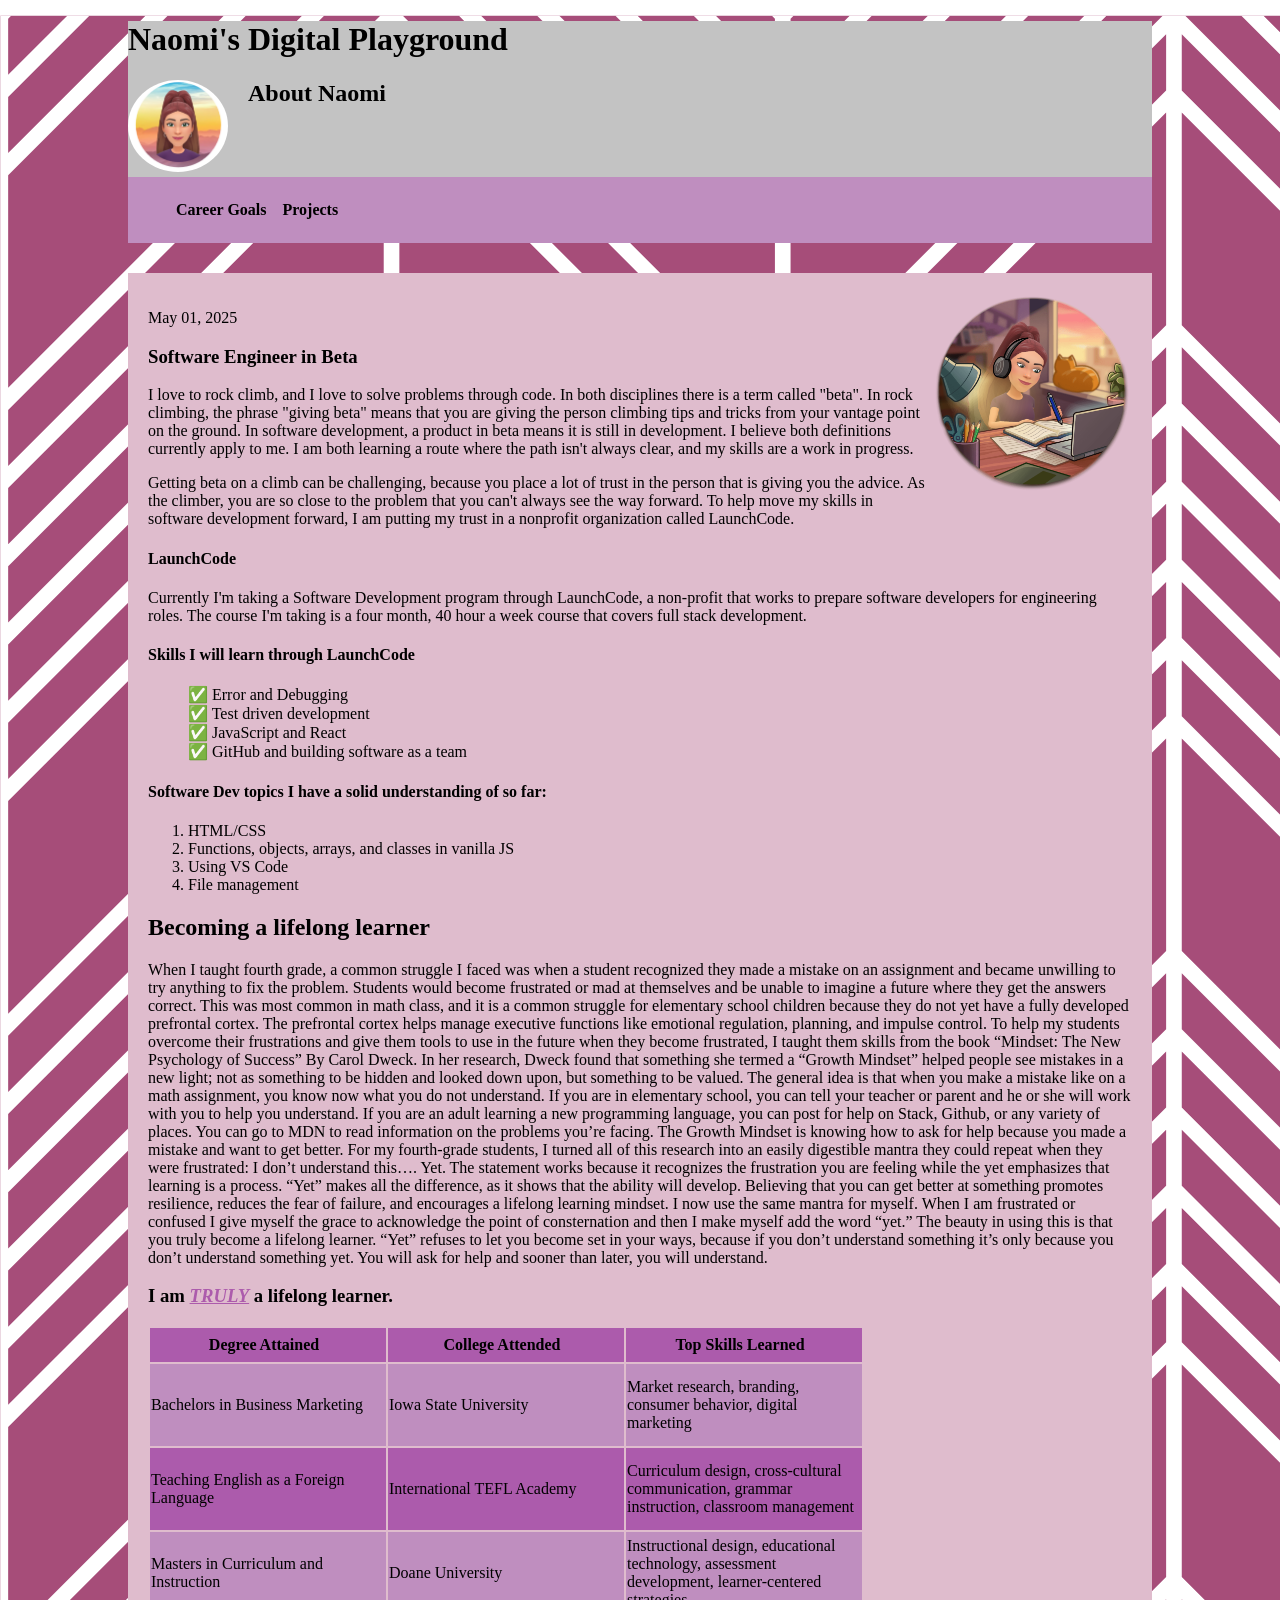
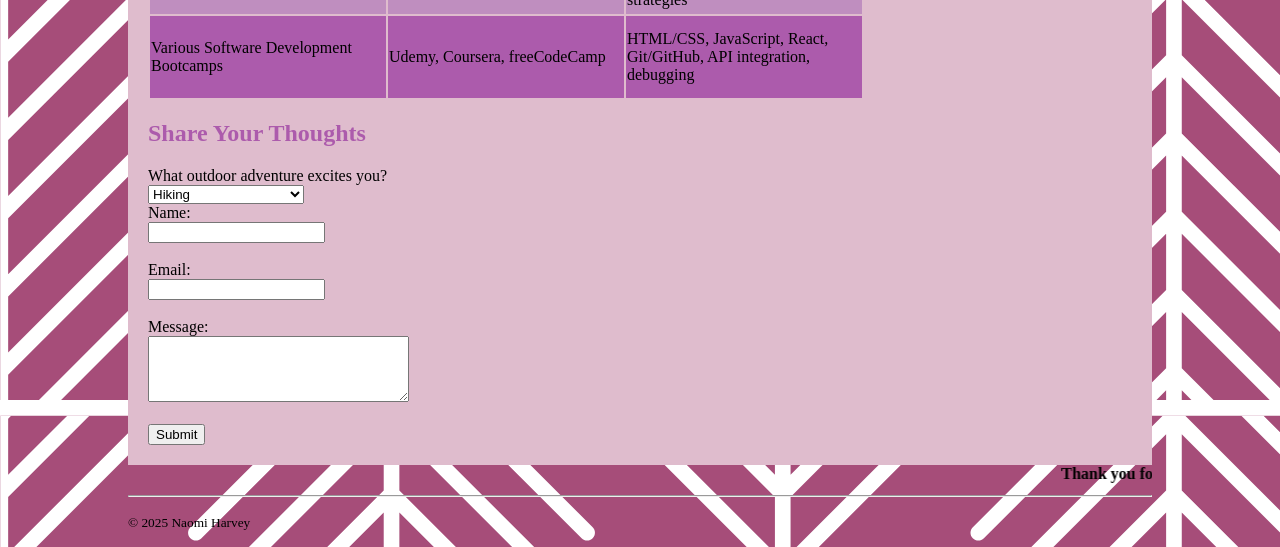
==== aboutMe.html @ 3e135402 "Added nav bars and styling to link pieces of my portfolio website together" ====
<!DOCTYPE html>
<html lang="en">
  <head>
    <meta charset="UTF-8" />
    <meta name="viewport" content="width=device-width, initial-scale=1.0" />
    <title>Document</title>
    <link rel="stylesheet" type="text/css" href="profileStyling.css" />
  </head>

  <body>
    <header>
        <h1>Naomi's Digital Playground</h1>
        <div class="profileHeading">
          <img src="./profilePic.png" class="profile-pic" alt="Animation of Naomi" /> 
          <h2>About Naomi</h2>    
        </div>
         
        <div class="top">
        <nav class="navbar-fixed">
          <ul>
            <li class="li-nav"><a href="./careerGoals.html">Career Goals</a></li>
            <li class="li-nav"><a href="./projects.html">Projects</a></li>
          </ul>
        </nav>
      </div>

    </header>
    <main>
    <article>
        <img
        id="studying-img"
          src="./studying.png"
          alt="Animation of Naomi"
        />
       
          <p>May 01, 2025</p>
  
          <section></section>
          <h3>Software Engineer in Beta</h3>
  
          <p>I love to rock climb, and I love to solve problems through code. In both disciplines there is a term called "beta". In rock climbing, the phrase "giving beta" means that you are giving the person climbing tips and tricks from your vantage point on the ground. In software development, a product in beta means it is still in development. I believe both definitions currently apply to me. I am both learning a route where the path isn't always clear, and my skills are a work in progress.</p>

          <p>Getting beta on a climb can be challenging, because you place a lot of trust in the person that is giving you the advice. As the climber, you are so close to the problem that you can't always see the way forward. To help move my skills in software development forward, I am putting my trust in a nonprofit organization called LaunchCode.  </p>
  
          <h4>LaunchCode</h4>
          <p>
            Currently I'm taking a Software Development program through LaunchCode, a non-profit that works to prepare software developers for engineering roles. The course I'm taking is a four month, 40 hour a week course that covers full stack development.

          </p>
  
          <h4>Skills I will learn through LaunchCode</h4>
          <ul>
            <li class ="nobullet">
              <span>&#9989;</span> 
              Error and Debugging
            </li>
            <li class ="nobullet">
              <span>&#9989;</span> 
              Test driven development
              </li>
            <li class ="nobullet">
              <span>&#9989;</span> 
              JavaScript and React
            </li>
            <li class ="nobullet">
              <span>&#9989;</span> 
              GitHub and building software as a team
            </li>
            </ul>
          </p>
  
          <h4>Software Dev topics I have a solid understanding of so far:</h4>
          <ol>
            <li>
              HTML/CSS
            </li>
            <li>
              Functions, objects, arrays, and classes in vanilla JS
            </li>
            <li>
              Using VS Code
            </li>
            <li>
             File management
            </li>
          </ol>
  
          <section>
            <h2>Becoming a lifelong learner</h2>
            <p>
When I taught fourth grade, a common struggle I faced was when a student recognized they made a mistake on an assignment and became unwilling to try anything to fix the problem. Students would become frustrated or mad at themselves and be unable to imagine a future where they get the answers correct. This was most common in math class, and it is a common struggle for elementary school children because they do not yet have a fully developed prefrontal cortex. The prefrontal cortex helps manage executive functions like emotional regulation, planning, and impulse control.
To help my students overcome their frustrations and give them tools to use in the future when they become frustrated, I taught them skills from the book “Mindset: The New Psychology of Success” By Carol Dweck. In her research, Dweck found that something she termed a “Growth Mindset” helped people see mistakes in a new light; not as something to be hidden and looked down upon, but something to be valued. The general idea is that when you make a mistake like on a math assignment, you know now what you do not understand. If you are in elementary school, you can tell your teacher or parent and he or she will work with you to help you understand. If you are an adult learning a new programming language, you can post for help on Stack, Github, or any variety of places. You can go to MDN to read information on the problems you’re facing. The Growth Mindset is knowing how to ask for help because you made a mistake and want to get better.
For my fourth-grade students, I turned all of this research into an easily digestible mantra they could repeat when they were frustrated: I don’t understand this…. Yet. The statement works because it recognizes the frustration you are feeling while the yet emphasizes that learning is a process. “Yet” makes all the difference, as it shows that the ability will develop. Believing that you can get better at something promotes resilience, reduces the fear of failure, and encourages a lifelong learning mindset.
	I now use the same mantra for myself. When I am frustrated or confused I give myself the grace to acknowledge the point of consternation and then I make myself add the word “yet.” The beauty in using this is that you truly become a lifelong learner. “Yet” refuses to let you become set in your ways, because if you don’t understand something it’s only because you don’t understand something yet. You will ask for help and sooner than later, you will understand.

            </p>
            <h3>
              <b>I am</b>
              <b><em>TRULY</em></b>
              <b>a lifelong learner.</b> 
            </h3>
            <table>
              <thead>
                <tr>
                  <th>Degree Attained    &nbsp;</th>
                  <th>College Attended    &nbsp;</th>
                  <th>Top Skills Learned    &nbsp;</th>
                </tr>
              </thead>
              <tbody>
                <tr>
                  <td>Bachelors in Business Marketing</td>
                  <td>Iowa State University</td>
                  <td>Market research, branding, consumer behavior, digital marketing</td>
                </tr>
                <tr>
                  <td>Teaching English as a Foreign Language</td>
                  <td>International TEFL Academy</td>
                  <td>Curriculum design, cross-cultural communication, grammar instruction, classroom management</td>
                </tr>
                <tr>
                  <td>Masters in Curriculum and Instruction</td>
                  <td>Doane University</td>
                  <td>Instructional design, educational technology, assessment development, learner-centered strategies</td>
                </tr>
                <tr>
                  <td>Various Software Development Bootcamps</td>
                  <td>Udemy, Coursera, freeCodeCamp</td>
                  <td>HTML/CSS, JavaScript, React, Git/GitHub, API integration, debugging</td>
                </tr>
              </tbody>
            </table>
          </section>

          <section>
            <h2 style="color:rgb(172, 91, 172)">Share Your Thoughts</h2>
            <form>
              <label for="adventure">What outdoor adventure excites you?</label
              ><br />
              <select id="adventure" name="adventure">
                <option value="hiking">Hiking</option>
                <option value="triathlon">Triathlon</option>
                <option value="rock-climbing">Rock Climbing</option>
                <option value="biking">Biking</option>
                <option value="national-parks">Visiting National Parks</option>
                <option value="camping">Camping</option></select>
            </form>
          </section>
          <section>
              <form>
                  <label for="name">Name:</label><br />
                  <input type="text" id="name" name="name"><br /><br />
                
                  <label for="email">Email:</label><br />
                  <input type="email" id="email" name="email"><br /><br />
                
                  <label for="message">Message:</label><br />
                  <textarea id="message" name="message" rows="4" cols="30"></textarea><br /><br />
                
                  <button type="submit">Submit</button>
                </form>
          </section>
        </article>
         <marquee> Thank you for visiting my page!</marquee>
     
      </main>
  
      <footer>
        <hr />
        <p>
          <small>&copy; 2025 Naomi Harvey</small>
        </p>
      </footer>
    </body>
  </html>
---- profileStyling.css ----
body {
    background-image: url('./background.png');
    padding: 0 10vw;
    width: 100vw;
    margin: 0;
    box-sizing: border-box;
}

article {
background-color: rgb(223, 188, 205);
margin: 30px 0 0;
padding: 20px;
}

h1 {
    color: black;
}

header {
    display: block;
    background-color: rgb(195, 195, 195);
}
.profile-pic {
    border-radius: 50%;
    width: 100px;
    margin-right: 20px;
    float: left;
}

nav {
    margin-top: 70px;
    background-color: rgb(191, 142, 191);;
    display: flex;
}

.li-nav {
    float: left;
    list-style: none;
  }
  
  a {
    display: block;
    padding: 8px;
    font-weight: bold;
    text-decoration: none;
    color: black;
  }

  em {
    font-family: normal;
    text-decoration: underline;
    color: rgb(172, 91, 172);
}

  li a:hover {
    background-color: rgb(172, 91, 172);
  }

th {
    text-align: center;
    width: 220px;
    padding: 8px;
}

td {
    height: 80px;
}

th, tr:nth-child(even) {
    background-color: rgb(172, 91, 172);;
}

tr:nth-child(odd) {
    background-color: rgb(191, 142, 191);}

.nobullet {
    text-decoration: none;
    list-style: none;
}

#studying-img {
    width: 200px;
    float: right;
}

marquee {
    color: black;
    font-weight: bold;
}
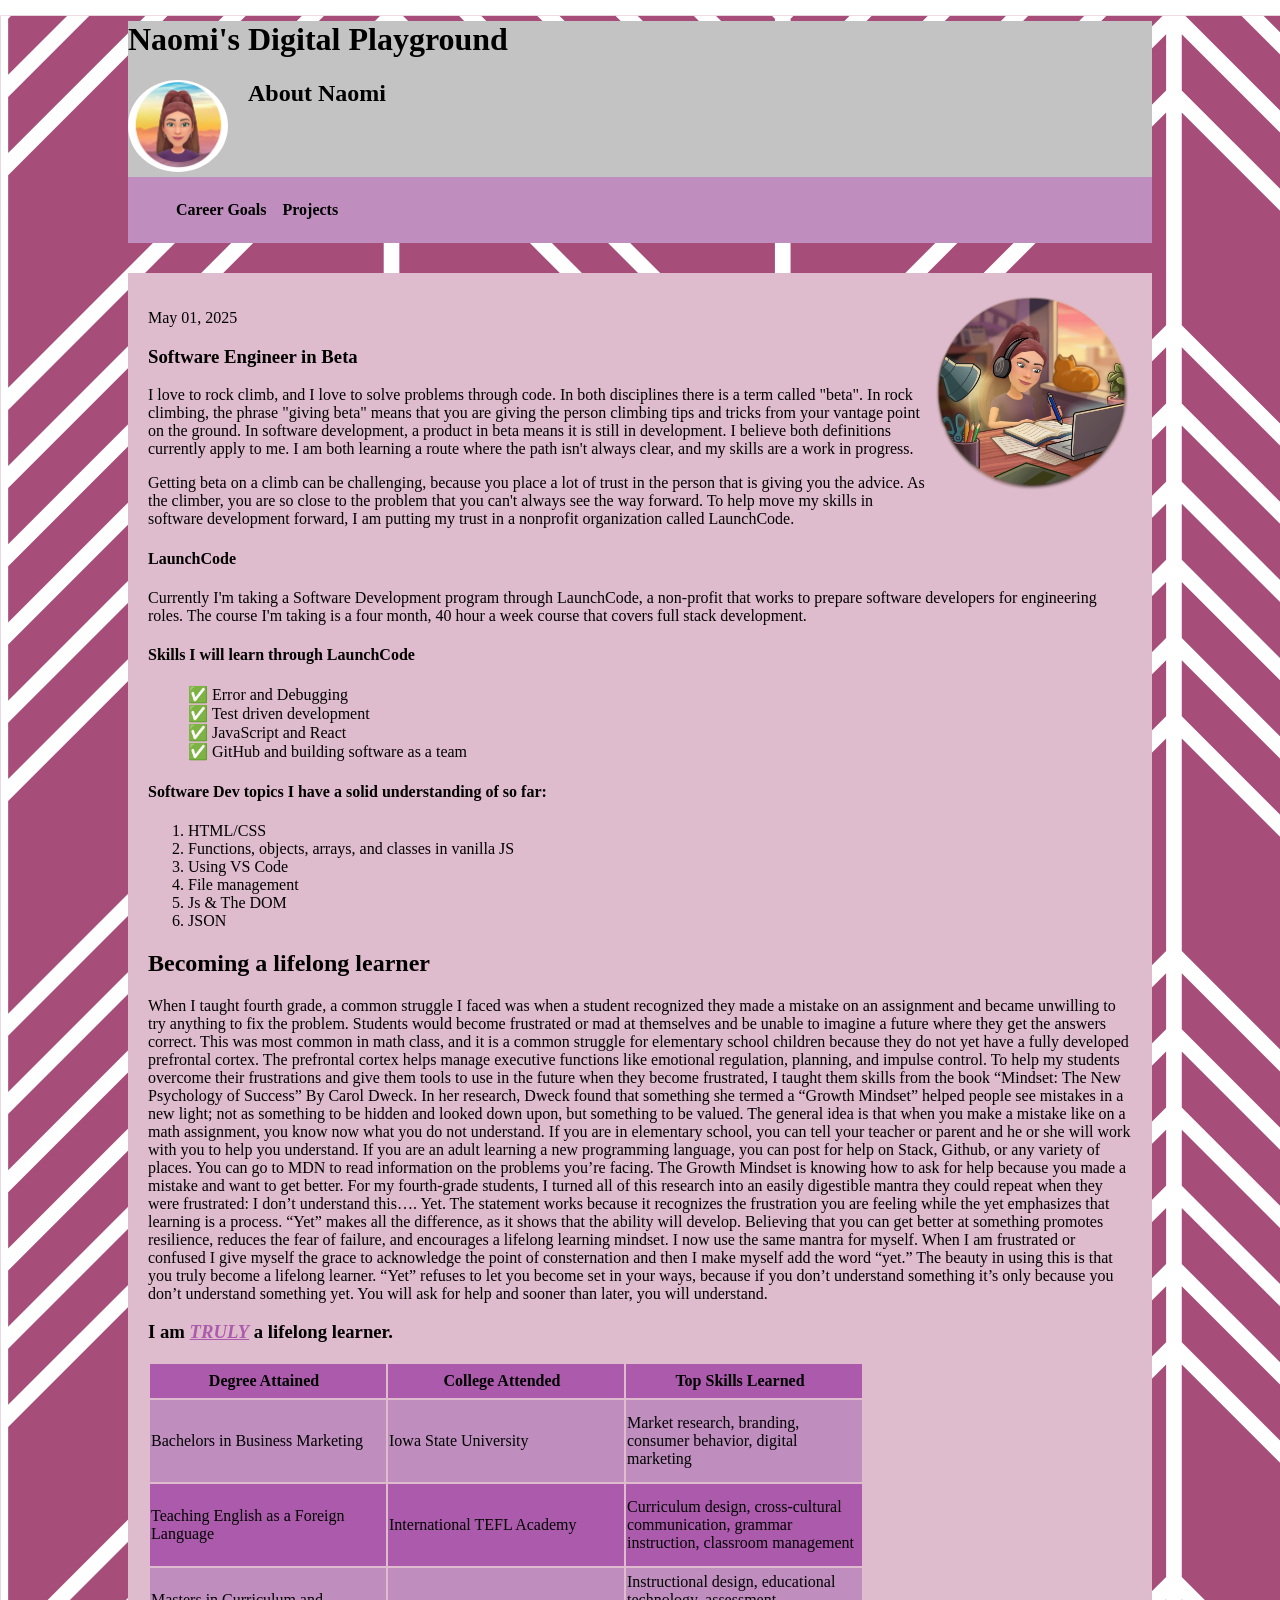
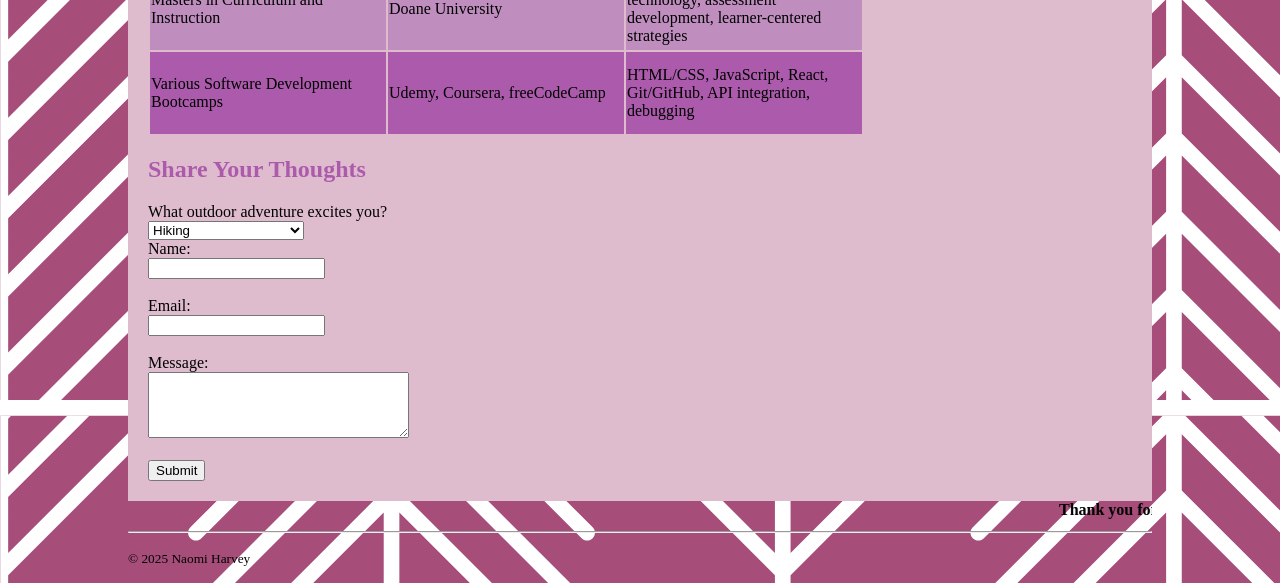
==== commit 4046d90c: "Added form to project.html file" ====
--- a/aboutMe.html
+++ b/aboutMe.html
@@ -83,6 +83,12 @@
             <li>
              File management
             </li>
+            <li>
+              Js & The DOM
+             </li>
+             <li>
+             JSON
+             </li>
           </ol>
   
           <section>
--- a/profileStyling.css
+++ b/profileStyling.css
@@ -29,7 +29,7 @@
 
 nav {
     margin-top: 70px;
-    background-color: rgb(191, 142, 191);;
+    background-color: rgb(191, 142, 191);
     display: flex;
 }
 
